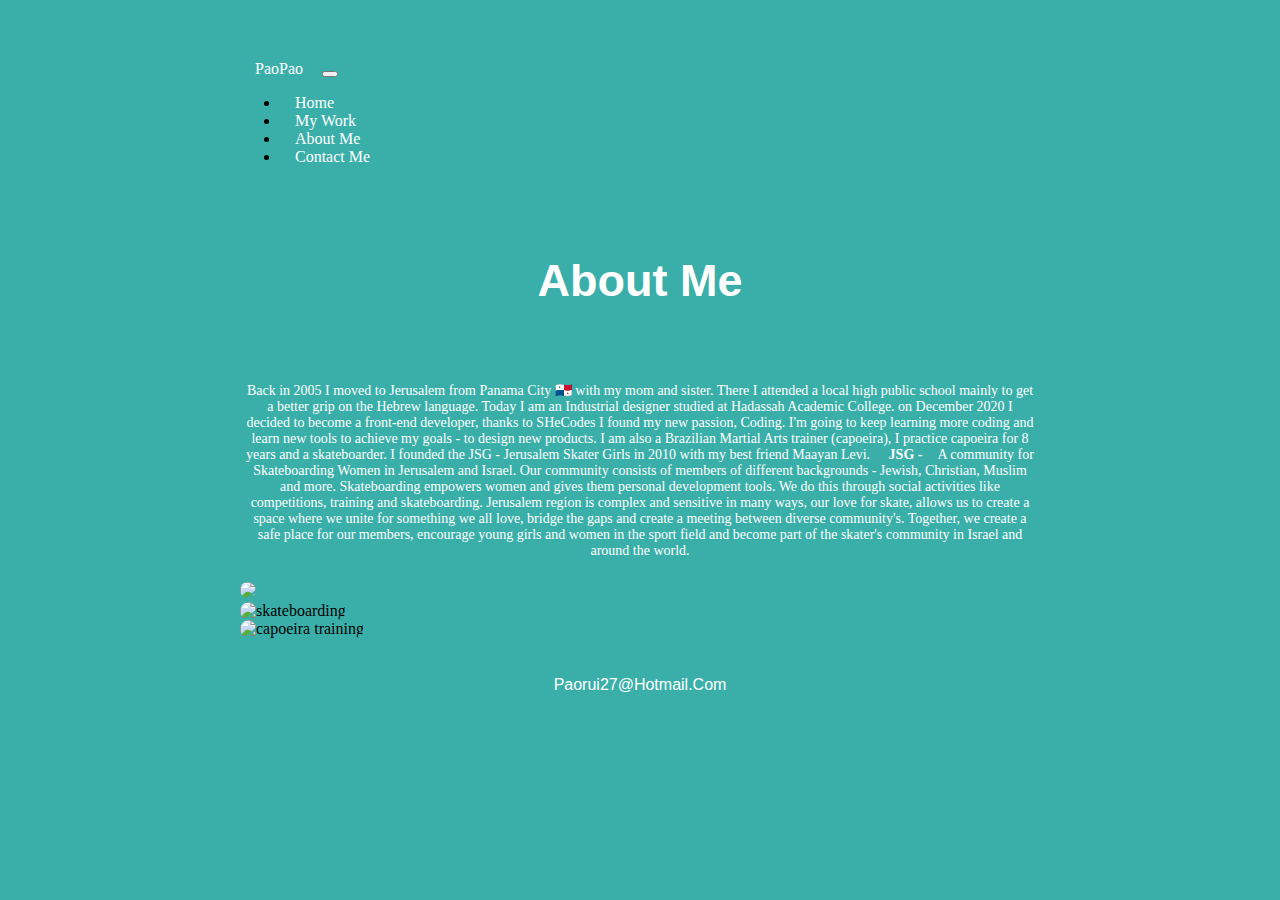
==== about.html @ 71ef9280 "update images file to a file" ====
<!DOCTYPE html>
<html lang="en">
<head>
    <meta charset="UTF-8">
    <link
      href="https://cdn.jsdelivr.net/npm/bootstrap@5.0.1/dist/css/bootstrap.min.css"
      rel="stylesheet"
      integrity="sha384-+0n0xVW2eSR5OomGNYDnhzAbDsOXxcvSN1TPprVMTNDbiYZCxYbOOl7+AMvyTG2x"
      crossorigin="anonymous"
    />
    <script src="https://kit.fontawesome.com/0038536db3.js" crossorigin="anonymous"></script>
    <script
      src="https://cdn.jsdelivr.net/npm/bootstrap@5.0.1/dist/js/bootstrap.bundle.min.js"
      integrity="sha384-gtEjrD/SeCtmISkJkNUaaKMoLD0//ElJ19smozuHV6z3Iehds+3Ulb9Bn9Plx0x4"
      crossorigin="anonymous"
    ></script>
    <link rel="stylesheet" href="styles.css" />
    <meta name="viewport" content="width=device-width, initial-scale=1.0">
    <meta name="description" content="Paola Ruiloba Biography" >
    <title>About</title>
</head>
<body>
  <nav class="navbar navbar-expand-lg navbar-light bg-light fixed-top">
    <div class="container-fluid">
      <a class="navbar-brand" href="https://github.com/PaoPao27402" title="github link">PaoPao</a>
      <button
        class="navbar-toggler"
        type="button"
        data-bs-toggle="collapse"
        data-bs-target="#navbarNav"
        aria-controls="navbarNav"
        aria-expanded="false"
        aria-label="Toggle navigation"
      >
        <span class="navbar-toggler-icon"></span>
      </button>
      <div class="collapse navbar-collapse" id="navbarNav">
        <ul class="navbar-nav">
          <li class="nav-item">
            <a class="nav-link active" aria-current="page" href="index.html">Home</a>
          </li>
          <li class="nav-item">
            <a class="nav-link" href="work.html" title="Paola's work">My Work</a>
          </li>
          <li class="nav-item">
            <a class="nav-link active" href="about.html" title="about Paola">About me</a>
          </li>
          <li class="nav-item">
            <a class="nav-link" href="about.html#contact">Contact me</a>
          </li>
        </ul>
      </div>
    </div>
  </nav>
   </br >
    <h5>
        About Me
    </h5>
    <div class="about-paragraphs text-center">
      <p>
       Back in 2005 I moved to Jerusalem from Panama City 🇵🇦 with my mom and sister.
       There I attended a local high public school mainly to get a better grip on the Hebrew language.
       Today I am an Industrial designer studied at Hadassah Academic College. on December 2020 I decided to become a front-end developer, thanks to SHeCodes <i class="fas fa-fire-alt"></i>
       I found my new passion, Coding.
       I'm going to keep learning more coding and learn new tools to achieve my goals - to design new products.
       I am also a Brazilian Martial Arts trainer (capoeira), I practice capoeira for 8 years and a skateboarder.
       I founded the JSG - Jerusalem Skater Girls in 2010 with my best friend Maayan Levi.
       <a href="https://www.jerusalemskatergirls.com/"><strong>JSG -</strong></a>A community for Skateboarding Women in Jerusalem and Israel.
       Our community consists of members of different backgrounds - Jewish, Christian, Muslim and more.
       Skateboarding empowers women and gives them personal development tools.
       We do this through social activities like competitions, training and skateboarding.
       Jerusalem region is complex and sensitive in many ways, our love for skate, allows us to create a space where we unite for something we all love, bridge the gaps and create a meeting between diverse community's.
       Together, we create a safe place for our members, encourage young girls and women in the sport field and become part of the skater's community in Israel and around the world. 
      </p>
    </div>
  </br>
    <div class="container">
    <div class="row">
    <div class="col-sm-4">
    <img src="https://media4.giphy.com/media/YQitE4YNQNahy/giphy.gif?cid=ecf05e479r2uztr4vtnh8lgtoqjqr3bi46iweo65kkeb60s9&rid=giphy.gif&ct=g"
     class="img-fluid p-2 mb-4 shadow rounded">
    </div>
    <div class="col-sm-4">
    <img src="/Images/paola_skate.jpg"
     class="img-fluid p-2 mb-4 shadow rounded" alt="skateboarding">
    </div>
    <div class="col-sm-4">
    <img src="/Images/capoeria yo.jpg"
     class="img-fluid p-2 mb-4 shadow rounded" alt="capoeira training">
    </div>
    </div>
    </div>
      </div>
    <br />
      <div id="contact">
        <div class="mt-5">
         <i class="fas fa-envelope-open-text"></i> 
        </div>
        <a href="mailto:paorui27@hotmail.com" class="email">paorui27@hotmail.com</a>
      </div>
</body>
</html>
---- styles.css ----
body {
    margin: 60px auto;
    max-width: 800px;
    display: block;
    background-color: #3AAFA9;
  }

h1,
h4,
h5 {
  text-align: center;
  font-family: "Lucida Sans", "Lucida Sans Regular", "Lucida Grande",
    "Lucida Sans Unicode", Geneva, Verdana, sans-serif;
  margin-top: 55px;
  color: #ffffff;
}

h1,
h5 {
  font-size: 45px;
}

h2 {
  font-size: 35px;
  text-align: center;
  color: #ffffff;
}

h3 {
  font-size: 24px;
  opacity: 0.8;
  text-align: center;
  color: #ffffff;
}

h4 {
  text-align: center;
  font-size: 24px;
}

a {
  color: #ffffff;
  border-radius: 4px;
  padding: 20px 15px;
  text-decoration: none;
  text-transform: capitalize;
  }

  .email {
  display: flex;
  color:white;
  justify-content: center;
  font-family: "Lucida Sans", "Lucida Sans Regular", "Lucida Grande",
    "Lucida Sans Unicode", Geneva, Verdana, sans-serif;
  }

  a.btn-outline-info:hover{
   color:white;
  }

  .img-fluid{
    border-radius: 200px;
  }

  .mt-5 {
    display: flex;
    justify-content: center;
    color: white;
    font-size: 25px;
}

  p{
    text-align: center;
    color: white;
    margin: 5px;
    font-size: 14px;
  }

  hr{
    color: #ffffff;
  }

  @media(max-width :900px){
    h1{
      font-size: 48px;
      line-height: 1.5;
      margin-top: 10px;
    }

    h2{
      font-size: 36px;
    }

    p{
      text-align: center;
    }

    a.btn.btn-outline-info{
      display: block;
      text-align: center;
      margin: 0 35px;
    }

    .img-fluid{
      text-align: center;
    }

  }
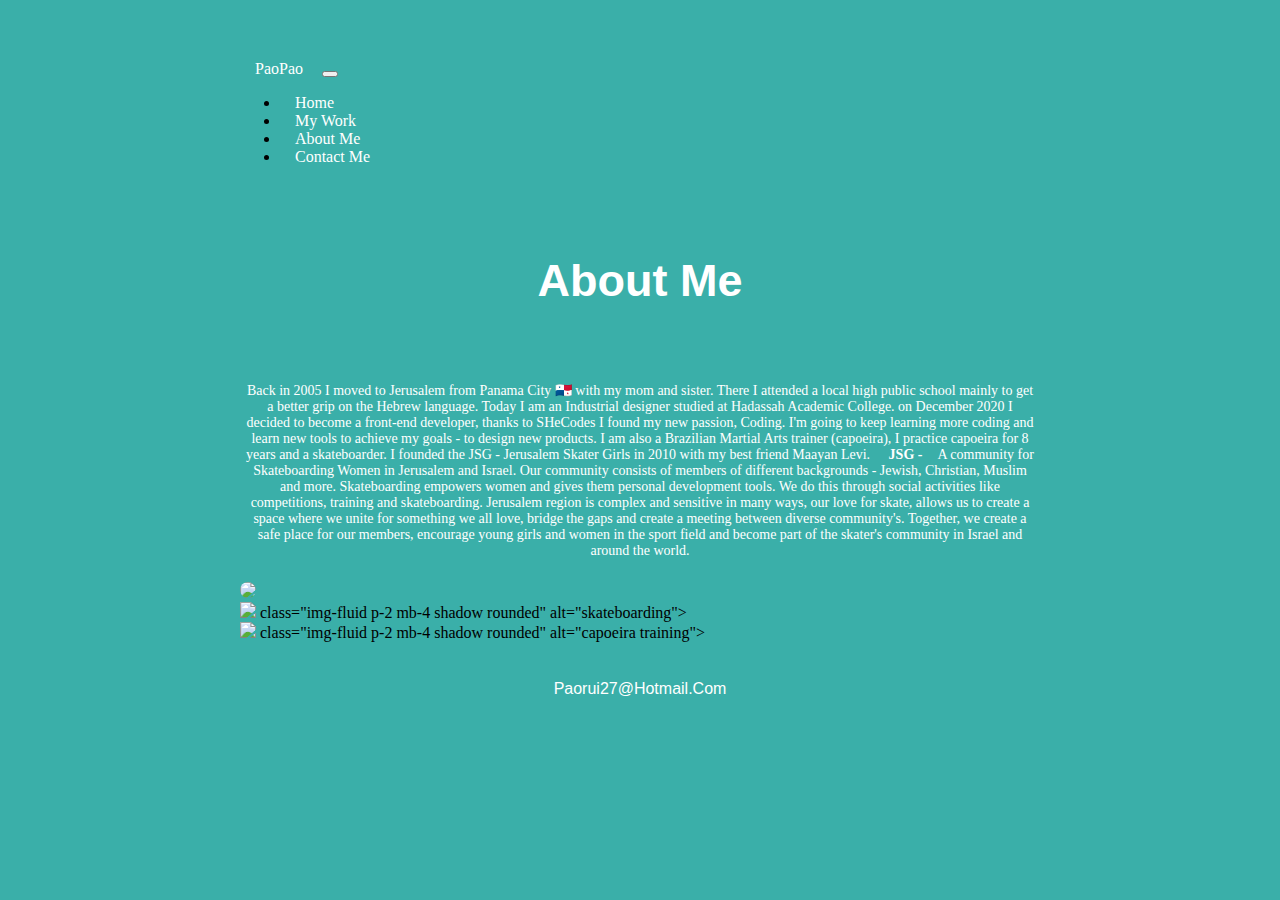
==== commit 8825a9d4: "Update about.html" ====
--- a/about.html
+++ b/about.html
@@ -81,11 +81,11 @@
      class="img-fluid p-2 mb-4 shadow rounded">
     </div>
     <div class="col-sm-4">
-    <img src="/Images/paola_skate.jpg"
+    <img src="/image/paola_skate.jpg">
      class="img-fluid p-2 mb-4 shadow rounded" alt="skateboarding">
     </div>
     <div class="col-sm-4">
-    <img src="/Images/capoeria yo.jpg"
+    <img src="/image/capoeria yo.jpg">
      class="img-fluid p-2 mb-4 shadow rounded" alt="capoeira training">
     </div>
     </div>
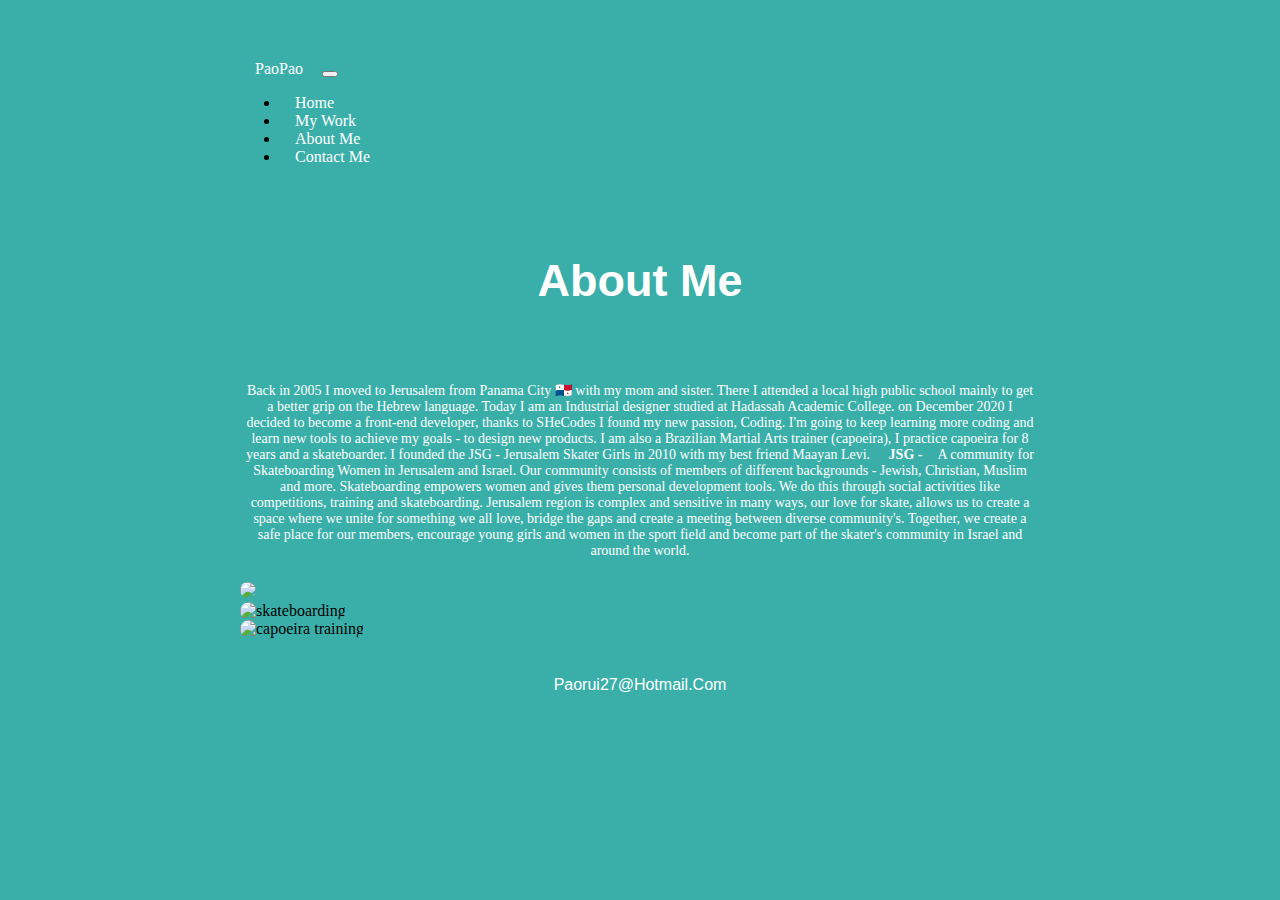
==== commit 388f8538: "Update about.html" ====
--- a/about.html
+++ b/about.html
@@ -81,11 +81,11 @@
      class="img-fluid p-2 mb-4 shadow rounded">
     </div>
     <div class="col-sm-4">
-    <img src="/image/paola_skate.jpg">
+    <img src="/image/paola_skate.jpg"
      class="img-fluid p-2 mb-4 shadow rounded" alt="skateboarding">
     </div>
     <div class="col-sm-4">
-    <img src="/image/capoeria yo.jpg">
+    <img src="/image/capoeria yo.jpg"
      class="img-fluid p-2 mb-4 shadow rounded" alt="capoeira training">
     </div>
     </div>
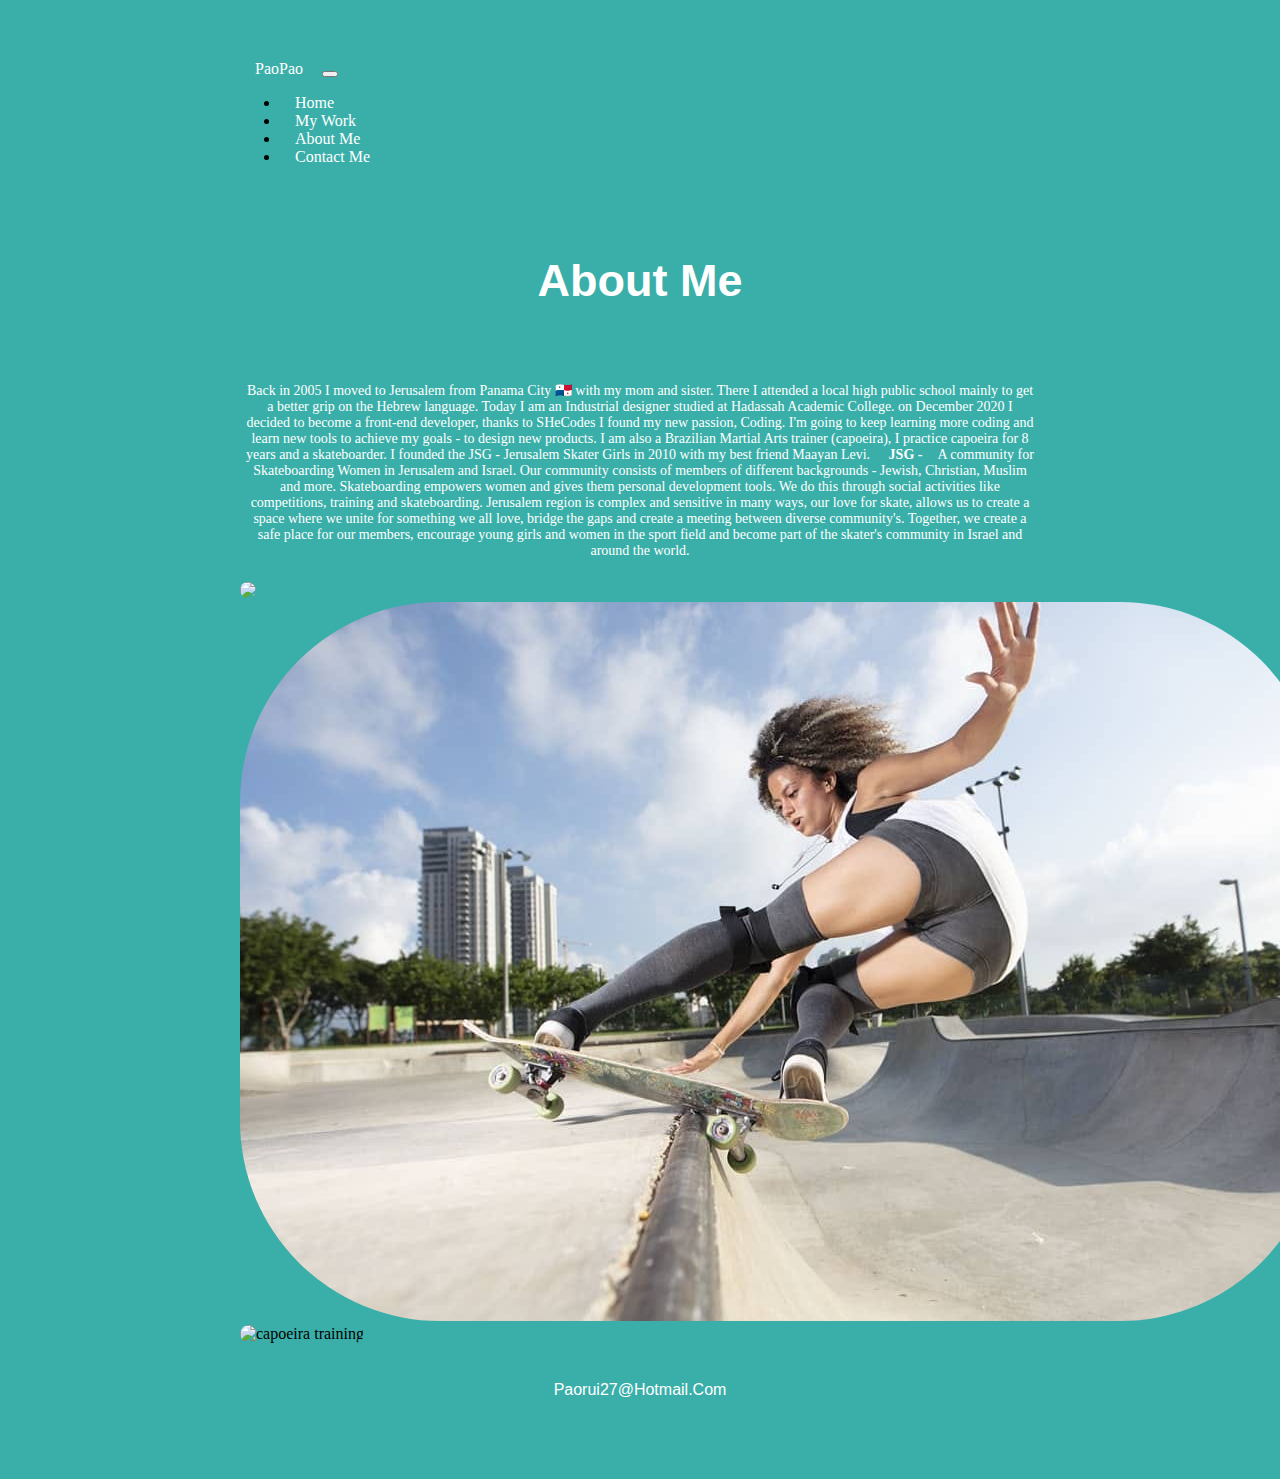
==== commit e06e8fff: "Update about.html" ====
--- a/about.html
+++ b/about.html
@@ -81,12 +81,12 @@
      class="img-fluid p-2 mb-4 shadow rounded">
     </div>
     <div class="col-sm-4">
-    <img src="/image/paola_skate.jpg"
-     class="img-fluid p-2 mb-4 shadow rounded" alt="skateboarding">
+    <img src="/image/paola_skate.jpg" class="img-fluid p-2 mb-4 shadow rounded" alt="skateboarding">
+     
     </div>
     <div class="col-sm-4">
-    <img src="/image/capoeria yo.jpg"
-     class="img-fluid p-2 mb-4 shadow rounded" alt="capoeira training">
+    <img src="/Multiple-pages-website/image/capoeria yo.jpg" class="img-fluid p-2 mb-4 shadow rounded" alt="capoeira training">
+     
     </div>
     </div>
     </div>
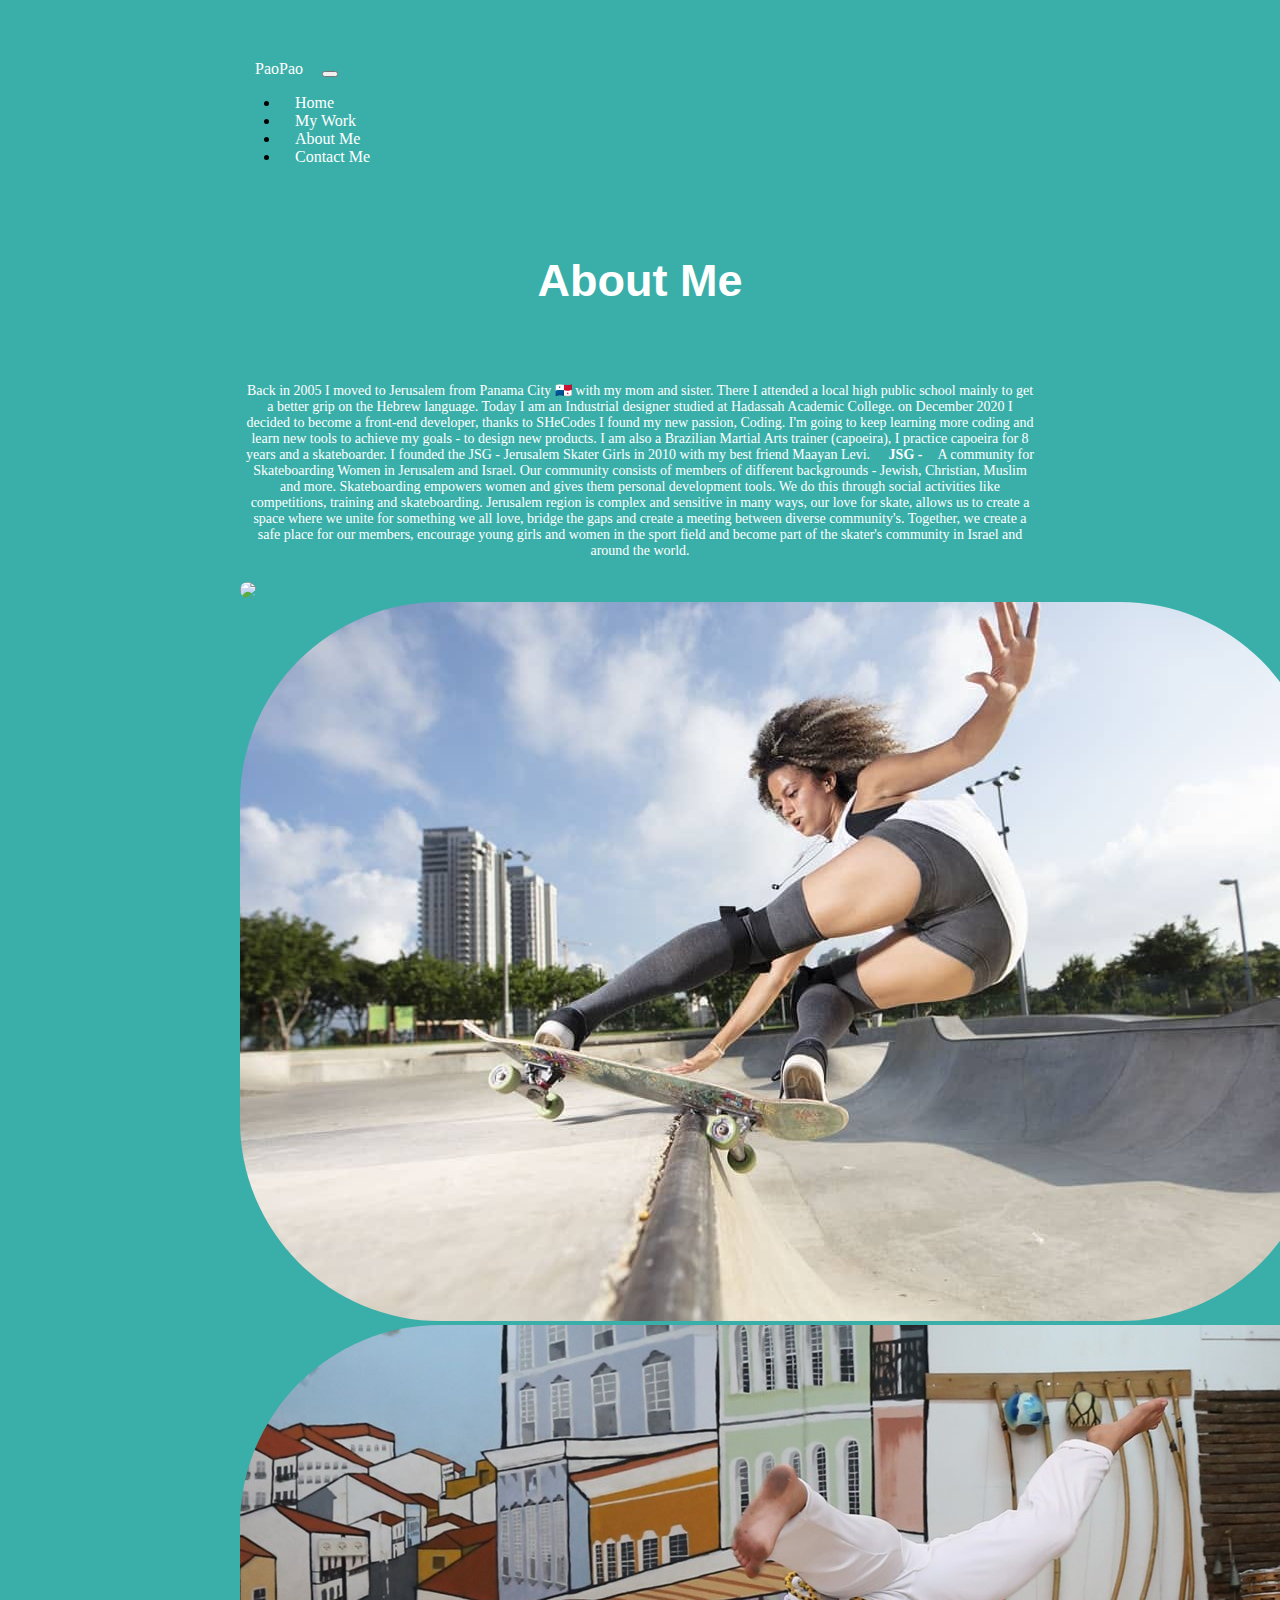
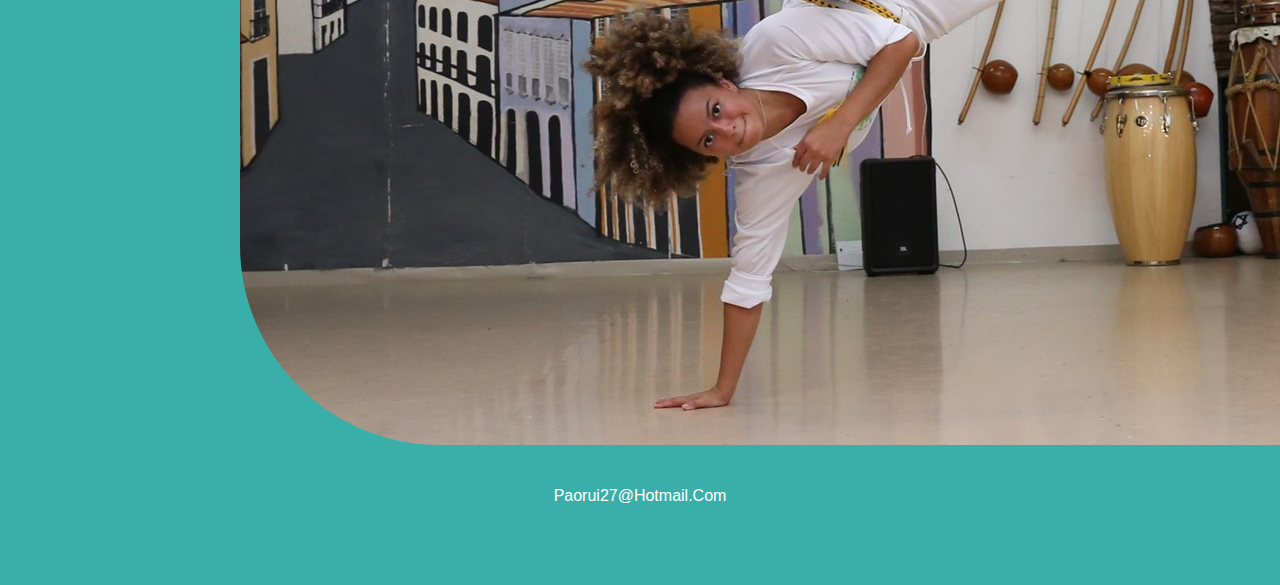
==== commit d337efa1: "Update about.html" ====
--- a/about.html
+++ b/about.html
@@ -85,7 +85,7 @@
      
     </div>
     <div class="col-sm-4">
-    <img src="/Multiple-pages-website/image/capoeria yo.jpg" class="img-fluid p-2 mb-4 shadow rounded" alt="capoeira training">
+    <img src="/image/capoeria yo.jpg" class="img-fluid p-2 mb-4 shadow rounded" alt="capoeira training">
      
     </div>
     </div>
